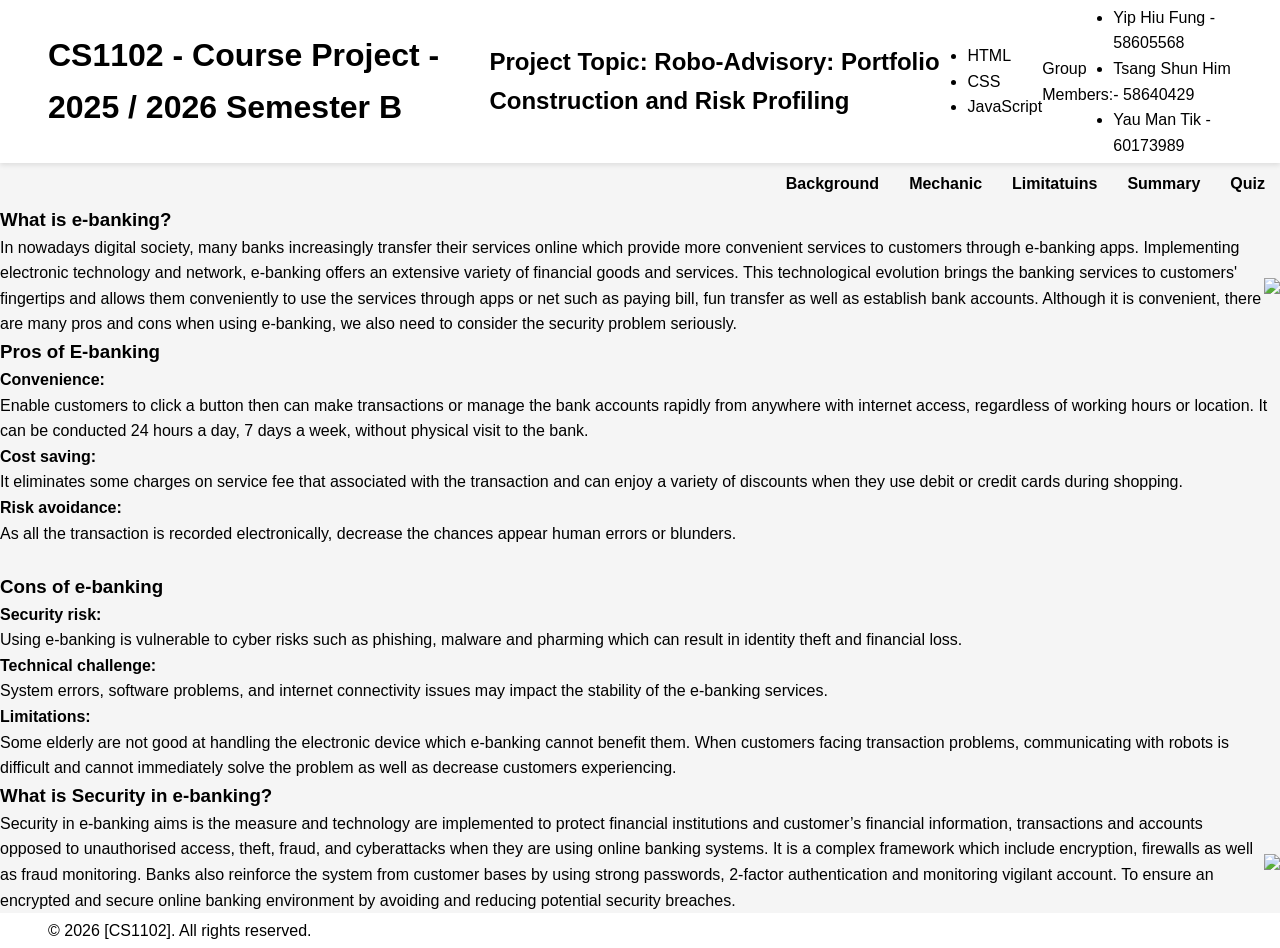
==== index.html @ f1e8d664 "Add files via upload" ====
<!DOCTYPE html>
<html lang="en">
<head> 
    <meta charset="UTF-8">
    <meta name="viewport" content="width=device-width, initial-scale=1.0">
    <title>CS1102 - Project Topic</title>
    <link rel="stylesheet" href="styles.css">
</head>
<body>
    <header>
        <h1>CS1102 - Course Project - 2025 / 2026 Semester B</h1>
        <h2>Project Topic: Robo-Advisory: Portfolio Construction and Risk Profiling</h2>
        <ul>
            <li>HTML</li>
            <li>CSS</li>
            <li>JavaScript</li>
            <!-- Add any other techniques you used -->
        </ul>
        <p>Group Members:</p>
        <ul>
            <li>Yip Hiu Fung - 58605568</li>
            <li>Tsang Shun Him - 58640429</li>
            <li>Yau Man Tik - 60173989</li>
        </ul>
    </header>
    <nav>
        <ul>
            <li><a href="index.html">Background</a></li>
            <li><a href="mechanic.html">Mechanic</a></li>
            <li><a href="limitation.html">Limitatuins</a></li>
            <li><a href="summary.html">Summary</a></li>
            <li><a href="quiz.html">Quiz</a></li>
        </ul>
    </nav>
    <main>
        <h3>What is e-banking?</h3>
        <div style="display: flex; align-items: center;">
            <p>In nowadays digital society, many banks increasingly transfer their services online which provide more convenient services to customers through e-banking apps. Implementing electronic technology and network, e-banking offers an extensive variety of financial goods and services. This technological evolution brings the banking services to customers' fingertips and allows them conveniently to use the services through apps or net such as paying bill, fun transfer as well as establish bank accounts. Although it is convenient, there are many pros and cons when using e-banking, we also need to consider the security problem seriously.</p>
            <img src="Background 1.JPG" style="max-width:35%; height:auto;">
        </div>
         <h3>Pros of E-banking</h3>
        <h4>Convenience:</h4> <p>Enable customers to click a button then can make transactions or manage the bank accounts rapidly from anywhere with internet access, regardless of working hours or location. It can be conducted 24 hours a day, 7 days a week, without physical visit to the bank.</p>
        <h4>Cost saving:</h4> <p>It eliminates some charges on service fee that associated with the transaction and can enjoy a variety of discounts when they use debit or credit cards during shopping.</p>
        <h4>Risk avoidance:</h4> <p> As all the transaction is recorded electronically, decrease the chances appear human errors or blunders.</p>
        <br>
        <h3>Cons of e-banking</h3>
        <h4>Security risk:</h4> <p>Using e-banking is vulnerable to cyber risks such as phishing, malware and pharming which can result in identity theft and financial loss.</p>
        <h4>Technical challenge:</h4> <p>System errors, software problems, and internet connectivity issues may impact the stability of the e-banking services.</p>
        <h4>Limitations:</h4> <p> Some elderly are not good at handling the electronic device which e-banking cannot benefit them. When customers facing transaction problems, communicating with robots is difficult and cannot immediately solve the problem as well as decrease customers experiencing.</p>
        <h3>What is Security in e-banking?</h3>
        <div style="display: flex; align-items: center;">
            <p>Security in e-banking aims is the measure and technology are implemented to protect financial institutions and customer’s financial information, transactions and accounts opposed to unauthorised access, theft, fraud, and cyberattacks when they are using online banking systems. It is a complex framework which include encryption, firewalls as well as fraud monitoring. Banks also reinforce the system from customer bases by using strong passwords, 2-factor authentication and monitoring vigilant account. To ensure an encrypted and secure online banking environment by avoiding and reducing potential security breaches.</p>
            <img src="Security .jpg" style="max-width:35%; height:auto;">
        </div>
    </main>
        
   <footer>
        <p>&copy; 2026 [CS1102]. All rights reserved.</p>
    </footer>
    <script src="script.js"></script>
</body>
</html>
---- styles.css ----
* {
    margin: 0;
    padding: 0;
    box-sizing: border-box;
    font-family: Arial, sans-serif;
}

body {
    background-color: #f5f5f5;
    color: #000; 
    line-height: 1.6;
}

/* Header */
header {
    display: flex;
    justify-content: space-between;
    align-items: center;
    padding: 0.3rem 3rem; 
    background-color: #fff;
    box-shadow: 0 2px 5px rgba(0, 0, 0, 0.1);
}

.logo img {
    width: 3rem; 
    height: auto;
    display: block;
}

/* Header-navigation */
nav ul {
    list-style: none;
    display: flex;
    justify-content: flex-end;
}

nav ul li a {
    text-decoration: none;
    color: #000; 
    margin-bottom: 0;
    display: inline-block;
    position: relative;
    padding: 8px 15px;  
    font-weight:bold;  
}

nav ul li a:hover {
    background-color: rgba(0, 0, 0, 0.1); 
    z-index: 1;
}

/* Header-navigation-dropdown */
.dropdown {
    position: relative;
}

.dropdown-menu {
    display: none;
    position: absolute;
    top: 100%;
    left: 0;
    background-color: #fff;
    box-shadow: 0 2px 5px rgba(0, 0, 0, 0.1);
    list-style: none;
    padding: 0;
    margin: 0;
}

.dropdown-menu li a {
    display: block;
    padding: 8px 15px;
    text-decoration: none;
    color: #000;
}

.dropdown-menu li a:hover {
    background-color: rgba(0, 0, 0, 0.1);
}

.dropdown:hover .dropdown-menu {
    display: block;
}

/* Hero Section */
.hero {
    display: flex;
    justify-content: center;
    align-items: center;
    padding: 3rem;
    min-height: 12rem; 
    background-image: url('./Images/hero_background_image.webp');
    background-size: cover;
    background-position: center;
    background-repeat: no-repeat;
}

.hero-text h1 {
    color: #ffffff;
    text-align: center;
    font-size: 3rem; 
    line-height: 1.2;
    font-weight: bold;
}

/* Student ID Section */
.sid {
    background-color: #fff;
    color: #000;
    padding: 1.5rem 3rem;
}

.sid p {
    margin-bottom: 0.5rem;
    font-size: 0.875rem; 
}

/* Content Section */
.content {
    max-width: 50rem; 
    margin: 0 auto;
    padding: 1.5rem 3rem;
}

.content h2 {
    font-size: 1.8rem;
    margin-top: 1.5rem;
    color: #000;
}

.content p {
    margin-bottom: 1rem;
    color: #000;
}

/* Footer-references Section */
footer {
    display: flex;
    justify-content: space-between;
    align-items: center;
    padding: 0.3rem 3rem; 
    background-color: #fff;
}

.references h3 {
    font-size: 1.2em;
    margin-bottom: 10px;
    color: #333;
}

.references li {
    list-style: none; 
    padding: 0;
    font-size: 1em;
    margin-bottom: 3px; 
    text-indent: -0.5in; 
    padding-left: 0.5in; 
}



/* Bottom navigation for button */
.Bottom-navigation {
    display: flex;
    justify-content: space-between;
    align-items: center;
    padding: 20px;
    background-color: #f4f4f4;
    border-top: 1px solid #ddd;
    position: sticky;
    bottom: 0;
    width: 100%;
}

.Bottom-nav_button {
    text-decoration: none;
    color: #333;
    font-weight: bold;
    padding: 10px 20px;
    border: 2px solid #333;
    border-radius: 5px;
    transition: background-color 0.3s, color 0.3s;
}

.Bottom-nav_button:hover {
    background-color: #333;
    color: #fff;
}

.previous {
    margin-left: 20px;
}

.next {
    margin-right: 20px;
    margin-left: auto;
}


/* Content of Blockchain Architecture Section */
.content-Architecture {
    max-width: 50rem; 
    margin: 0 auto;
    padding: 1.5rem 3rem;
    
}

.content-Architecture::before {
    content: "";
    position: absolute;
    top: 0;
    left: 0;
    width: 100%;
    height: 100%;
    background-image: url(./Images/blockchain_Architecture_background.png);
    opacity: 0.1; 
    z-index: -1; 
}

.content-Architecture h2 {
    font-size: 1.8rem;
    margin-top: 1.5rem;
    color: #000;
}

.content-Architecture p {
    margin-bottom: 1rem;
    color: #000;
    font-size: 1rem;

}


/* Content of Consensus Mechanisms Section */
.content-Consensus_Mechanisms {
    max-width: 50rem; 
    margin: 0 auto;
    padding: 1.5rem 3rem;
    
}

.content-Consensus_Mechanisms::before {
    content: "";
    position: absolute;
    top: 0;
    left: 0;
    width: 100%;
    height: 100%;
    background-image: url(./Images/Consensus_Mechanisms_background.webp);
    opacity: 0.1; 
    z-index: -1; 
}

.content-Consensus_Mechanisms h2 {
    font-size: 1.8rem;
    margin-top: 1.5rem;
    color: #000;
}

.content-Consensus_Mechanisms p {
    margin-bottom: 1rem;
    color: #000;
    font-size: 1rem;
}


/* quiz */
.hidden {
    display: none;
}

#question-container {
    padding: 20px;
    border: 1px solid #ddd;
    border-radius: 5px;
}

.option-btn {
    padding: 10px 15px;
    margin: 5px;
    cursor: pointer;
    border: 1px solid #ccc;
    border-radius: 4px;
    background-color: #f9f9f9;
}
.option-btn.selected {
    background-color: #d3e4ff;
}

#result-container {
    padding: 20px;
    border: 1px solid #ddd;
    border-radius: 5px;
    background-color: #fff;
}

.progress-bar {
    width: 100%;
    height: 20px;
    background-color: #f0f0f0;
    padding: 5px;
    border-radius: 5px;
}
#progress-fill {
    height: 100%;
    background-color: #4caf50;
    width: 0;
    transition: width 0.3s;
    border-radius: 3px;
}

#question {
    padding: 10px 0;
    font-size: 1.5em;
}

#progress {
    padding: 10px 0;
    font-size: 1em;
}

.correct-answer {
    color: green;
}

#result-feedback {
    padding: 15px;
}
#result-feedback li {
    padding: 10px 0;
}
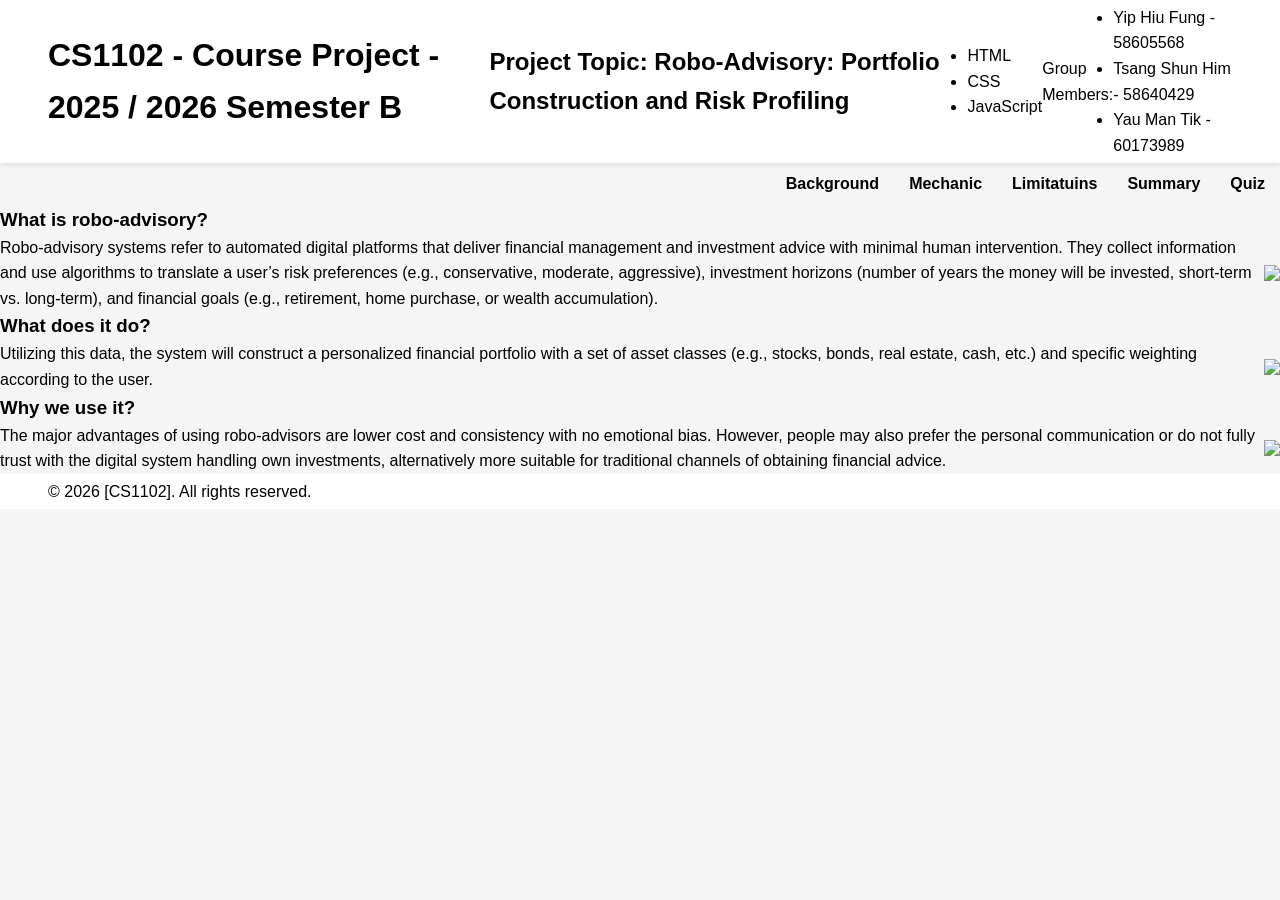
==== commit 4aea40fe: "Add files via upload" ====
--- a/index.html
+++ b/index.html
@@ -33,24 +33,22 @@
         </ul>
     </nav>
     <main>
-        <h3>What is e-banking?</h3>
+        <h3>What is robo-advisory?</h3>
         <div style="display: flex; align-items: center;">
-            <p>In nowadays digital society, many banks increasingly transfer their services online which provide more convenient services to customers through e-banking apps. Implementing electronic technology and network, e-banking offers an extensive variety of financial goods and services. This technological evolution brings the banking services to customers' fingertips and allows them conveniently to use the services through apps or net such as paying bill, fun transfer as well as establish bank accounts. Although it is convenient, there are many pros and cons when using e-banking, we also need to consider the security problem seriously.</p>
-            <img src="Background 1.JPG" style="max-width:35%; height:auto;">
+            <p>Robo-advisory systems refer to automated digital platforms that deliver financial management and investment advice with minimal human intervention. They collect information and use algorithms to translate a user’s risk preferences (e.g., conservative, moderate, aggressive), investment horizons (number of years the money will be invested, short-term vs. long-term), and financial goals (e.g., retirement, home purchase, or wealth accumulation).</p>
+            <img src="best-robo-advisor.jpeg" style="max-width:35%; height:auto;">
         </div>
-         <h3>Pros of E-banking</h3>
-        <h4>Convenience:</h4> <p>Enable customers to click a button then can make transactions or manage the bank accounts rapidly from anywhere with internet access, regardless of working hours or location. It can be conducted 24 hours a day, 7 days a week, without physical visit to the bank.</p>
-        <h4>Cost saving:</h4> <p>It eliminates some charges on service fee that associated with the transaction and can enjoy a variety of discounts when they use debit or credit cards during shopping.</p>
-        <h4>Risk avoidance:</h4> <p> As all the transaction is recorded electronically, decrease the chances appear human errors or blunders.</p>
-        <br>
-        <h3>Cons of e-banking</h3>
-        <h4>Security risk:</h4> <p>Using e-banking is vulnerable to cyber risks such as phishing, malware and pharming which can result in identity theft and financial loss.</p>
-        <h4>Technical challenge:</h4> <p>System errors, software problems, and internet connectivity issues may impact the stability of the e-banking services.</p>
-        <h4>Limitations:</h4> <p> Some elderly are not good at handling the electronic device which e-banking cannot benefit them. When customers facing transaction problems, communicating with robots is difficult and cannot immediately solve the problem as well as decrease customers experiencing.</p>
-        <h3>What is Security in e-banking?</h3>
+        <ul>
+         <h3>What does it do?</h3>
+         <div style="display: flex; align-items: center;">
+            <p>Utilizing this data, the system will construct a personalized financial portfolio with a set of asset classes (e.g., stocks, bonds, real estate, cash, etc.) and specific weighting according to the user.</p>
+            <img src="17442897.jpeg" style="max-width:35%; height:auto;">
+        </div>
+        </ul>
+        <h3>Why we use it?</h3>
         <div style="display: flex; align-items: center;">
-            <p>Security in e-banking aims is the measure and technology are implemented to protect financial institutions and customer’s financial information, transactions and accounts opposed to unauthorised access, theft, fraud, and cyberattacks when they are using online banking systems. It is a complex framework which include encryption, firewalls as well as fraud monitoring. Banks also reinforce the system from customer bases by using strong passwords, 2-factor authentication and monitoring vigilant account. To ensure an encrypted and secure online banking environment by avoiding and reducing potential security breaches.</p>
-            <img src="Security .jpg" style="max-width:35%; height:auto;">
+            <p>The major advantages of using robo‑advisors are lower cost and consistency with no emotional bias. However, people may also prefer the personal communication or do not fully trust with the digital system handling own investments, alternatively more suitable for traditional channels of obtaining financial advice.</p>
+            <img src="Future-of-Robo-Advisors-How-Automation-is-Changing-the-Trading-Landscape-2.jpeg" style="max-width:35%; height:auto;">
         </div>
     </main>
         
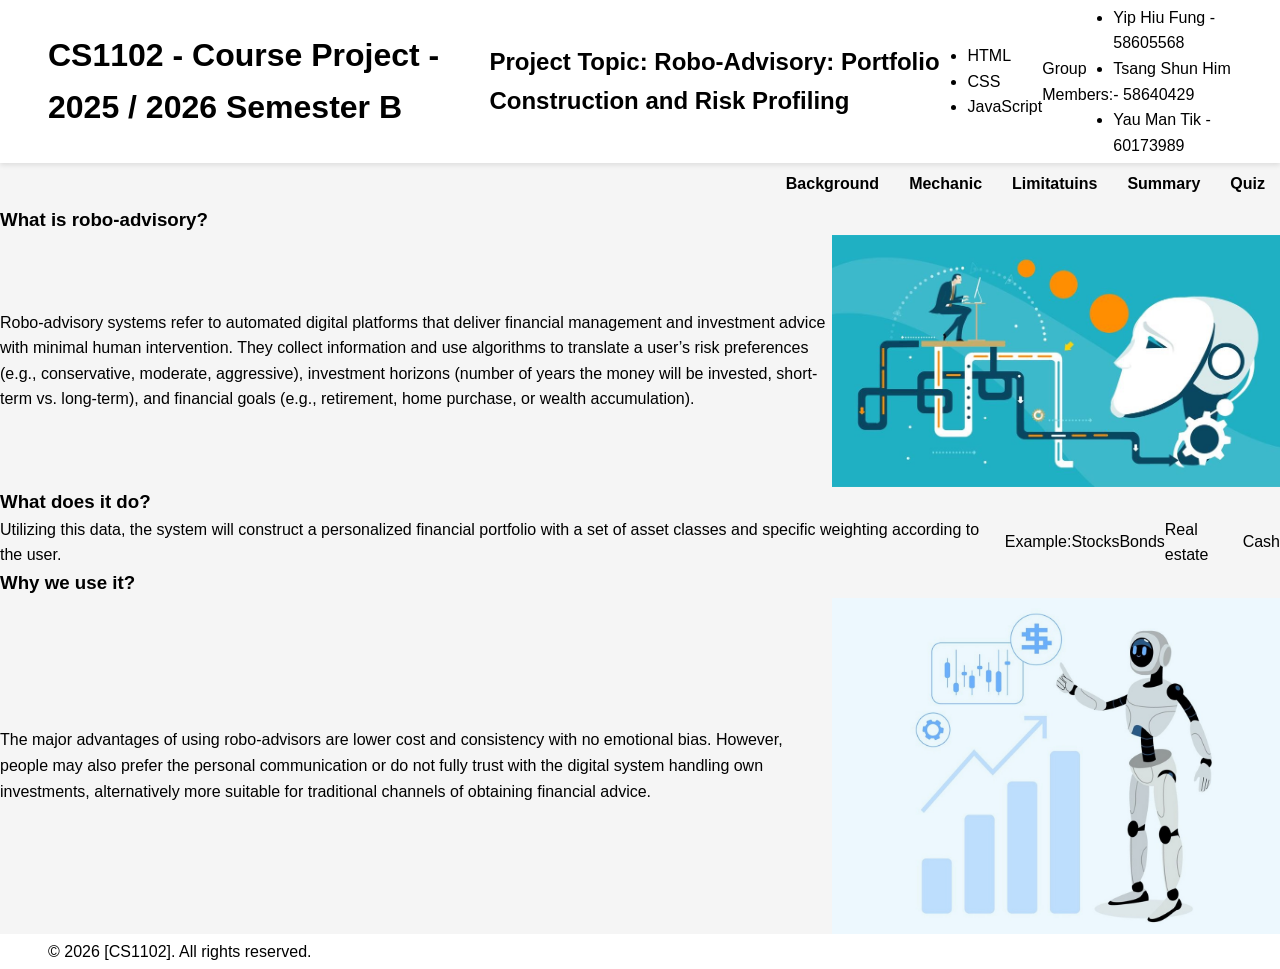
==== commit 00ddcc6f: "Add files via upload" ====
--- a/index.html
+++ b/index.html
@@ -38,13 +38,15 @@
             <p>Robo-advisory systems refer to automated digital platforms that deliver financial management and investment advice with minimal human intervention. They collect information and use algorithms to translate a user’s risk preferences (e.g., conservative, moderate, aggressive), investment horizons (number of years the money will be invested, short-term vs. long-term), and financial goals (e.g., retirement, home purchase, or wealth accumulation).</p>
             <img src="best-robo-advisor.jpeg" style="max-width:35%; height:auto;">
         </div>
-        <ul>
          <h3>What does it do?</h3>
          <div style="display: flex; align-items: center;">
-            <p>Utilizing this data, the system will construct a personalized financial portfolio with a set of asset classes (e.g., stocks, bonds, real estate, cash, etc.) and specific weighting according to the user.</p>
-            <img src="17442897.jpeg" style="max-width:35%; height:auto;">
+            <p>Utilizing this data, the system will construct a personalized financial portfolio with a set of asset classes and specific weighting according to the user.</p>
+            <p>Example:</p>
+            <p>Stocks</p>
+            <p>Bonds</p>
+            <p>Real estate</p>
+            <p>Cash</p>
         </div>
-        </ul>
         <h3>Why we use it?</h3>
         <div style="display: flex; align-items: center;">
             <p>The major advantages of using robo‑advisors are lower cost and consistency with no emotional bias. However, people may also prefer the personal communication or do not fully trust with the digital system handling own investments, alternatively more suitable for traditional channels of obtaining financial advice.</p>
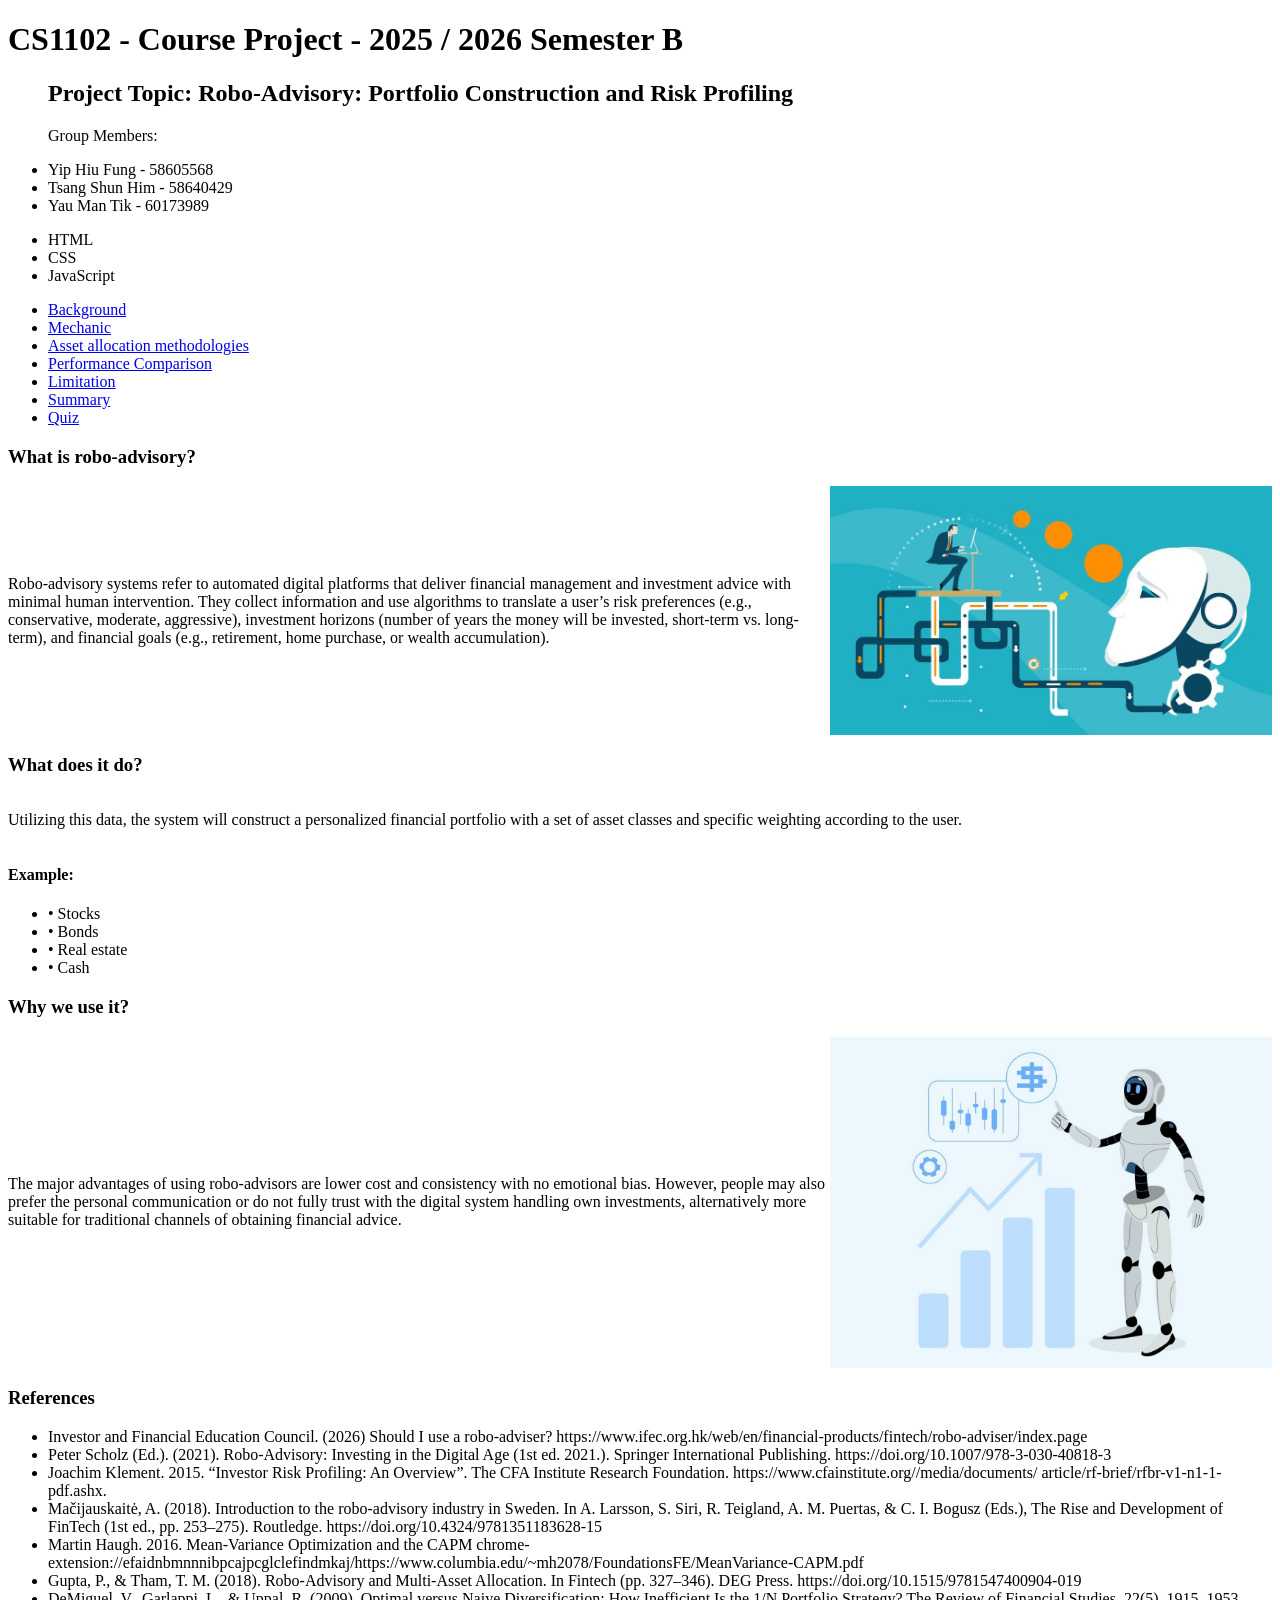
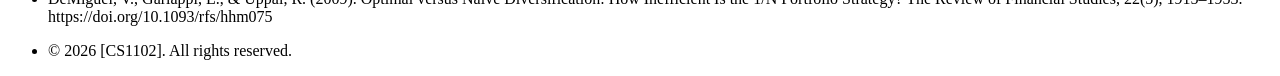
==== commit 4a28d6a5: "Update index.html" ====
--- a/index.html
+++ b/index.html
@@ -9,25 +9,31 @@
 <body>
     <header>
         <h1>CS1102 - Course Project - 2025 / 2026 Semester B</h1>
+        <ul>
         <h2>Project Topic: Robo-Advisory: Portfolio Construction and Risk Profiling</h2>
+        </ul>
+        
+        <ul>
+            <p>Group Members: </p>
+            <li>Yip Hiu Fung - 58605568</li>
+            <li>Tsang Shun Him - 58640429</li>
+            <li>Yau Man Tik - 60173989</li>
+        </ul>
+
         <ul>
             <li>HTML</li>
             <li>CSS</li>
             <li>JavaScript</li>
-            <!-- Add any other techniques you used -->
-        </ul>
-        <p>Group Members:</p>
-        <ul>
-            <li>Yip Hiu Fung - 58605568</li>
-            <li>Tsang Shun Him - 58640429</li>
-            <li>Yau Man Tik - 60173989</li>
+
         </ul>
     </header>
     <nav>
         <ul>
             <li><a href="index.html">Background</a></li>
             <li><a href="mechanic.html">Mechanic</a></li>
-            <li><a href="limitation.html">Limitatuins</a></li>
+            <li><a href="mechanic2.html">Asset allocation methodologies</a></li>
+            <li><a href="mechanic3.html">Performance Comparison</a></li>
+            <li><a href="limitation.html">Limitation</a></li>
             <li><a href="summary.html">Summary</a></li>
             <li><a href="quiz.html">Quiz</a></li>
         </ul>
@@ -38,15 +44,24 @@
             <p>Robo-advisory systems refer to automated digital platforms that deliver financial management and investment advice with minimal human intervention. They collect information and use algorithms to translate a user’s risk preferences (e.g., conservative, moderate, aggressive), investment horizons (number of years the money will be invested, short-term vs. long-term), and financial goals (e.g., retirement, home purchase, or wealth accumulation).</p>
             <img src="best-robo-advisor.jpeg" style="max-width:35%; height:auto;">
         </div>
+
          <h3>What does it do?</h3>
          <div style="display: flex; align-items: center;">
             <p>Utilizing this data, the system will construct a personalized financial portfolio with a set of asset classes and specific weighting according to the user.</p>
-            <p>Example:</p>
-            <p>Stocks</p>
-            <p>Bonds</p>
-            <p>Real estate</p>
-            <p>Cash</p>
         </div>
+        
+        <h4>Example: </h4>
+        
+        <ul>    
+            <li>• Stocks</li>
+            <li>• Bonds</li>
+            <li>• Real estate</li>
+            <li>• Cash</li>
+        </ul>
+        
+
+      
+
         <h3>Why we use it?</h3>
         <div style="display: flex; align-items: center;">
             <p>The major advantages of using robo‑advisors are lower cost and consistency with no emotional bias. However, people may also prefer the personal communication or do not fully trust with the digital system handling own investments, alternatively more suitable for traditional channels of obtaining financial advice.</p>
@@ -55,8 +70,23 @@
     </main>
         
    <footer>
-        <p>&copy; 2026 [CS1102]. All rights reserved.</p>
+        <div class="references">
+        <h3>References</h3>
+        <ul>
+            <li>Investor and Financial Education Council. (2026) Should I use a robo-adviser?
+https://www.ifec.org.hk/web/en/financial-products/fintech/robo-adviser/index.page
+</li>
+            <li>Peter Scholz (Ed.). (2021). Robo-Advisory: Investing in the Digital Age (1st ed. 2021.). Springer International Publishing. https://doi.org/10.1007/978-3-030-40818-3</li>
+            <li>Joachim Klement. 2015. “Investor Risk Profiling: An Overview”. The CFA Institute Research Foundation. https://www.cfainstitute.org//media/documents/ article/rf-brief/rfbr-v1-n1-1-pdf.ashx.</li>
+            <li>Mačijauskaitė, A. (2018). Introduction to the robo-advisory industry in Sweden. In A. Larsson, S. Siri, R. Teigland, A. M. Puertas, & C. I. Bogusz (Eds.), The Rise and Development of FinTech (1st ed., pp. 253–275). Routledge. https://doi.org/10.4324/9781351183628-15</li>
+            <li>Martin Haugh. 2016. Mean-Variance Optimization and the CAPM chrome-extension://efaidnbmnnnibpcajpcglclefindmkaj/https://www.columbia.edu/~mh2078/FoundationsFE/MeanVariance-CAPM.pdf</li>
+            <li>Gupta, P., & Tham, T. M. (2018). Robo-Advisory and Multi-Asset Allocation. In Fintech (pp. 327–346). DEG Press. https://doi.org/10.1515/9781547400904-019</li>
+            <li>DeMiguel, V., Garlappi, L., & Uppal, R. (2009). Optimal versus Naive Diversification: How Inefficient Is the 1/N Portfolio Strategy? The Review of Financial Studies, 22(5), 1915–1953. https://doi.org/10.1093/rfs/hhm075</li>
+            <li><p>&copy; 2026 [CS1102]. All rights reserved.</p></li>
+        </ul>
+    </div>
+        
     </footer>
     <script src="script.js"></script>
 </body>
-</html>+</html>
